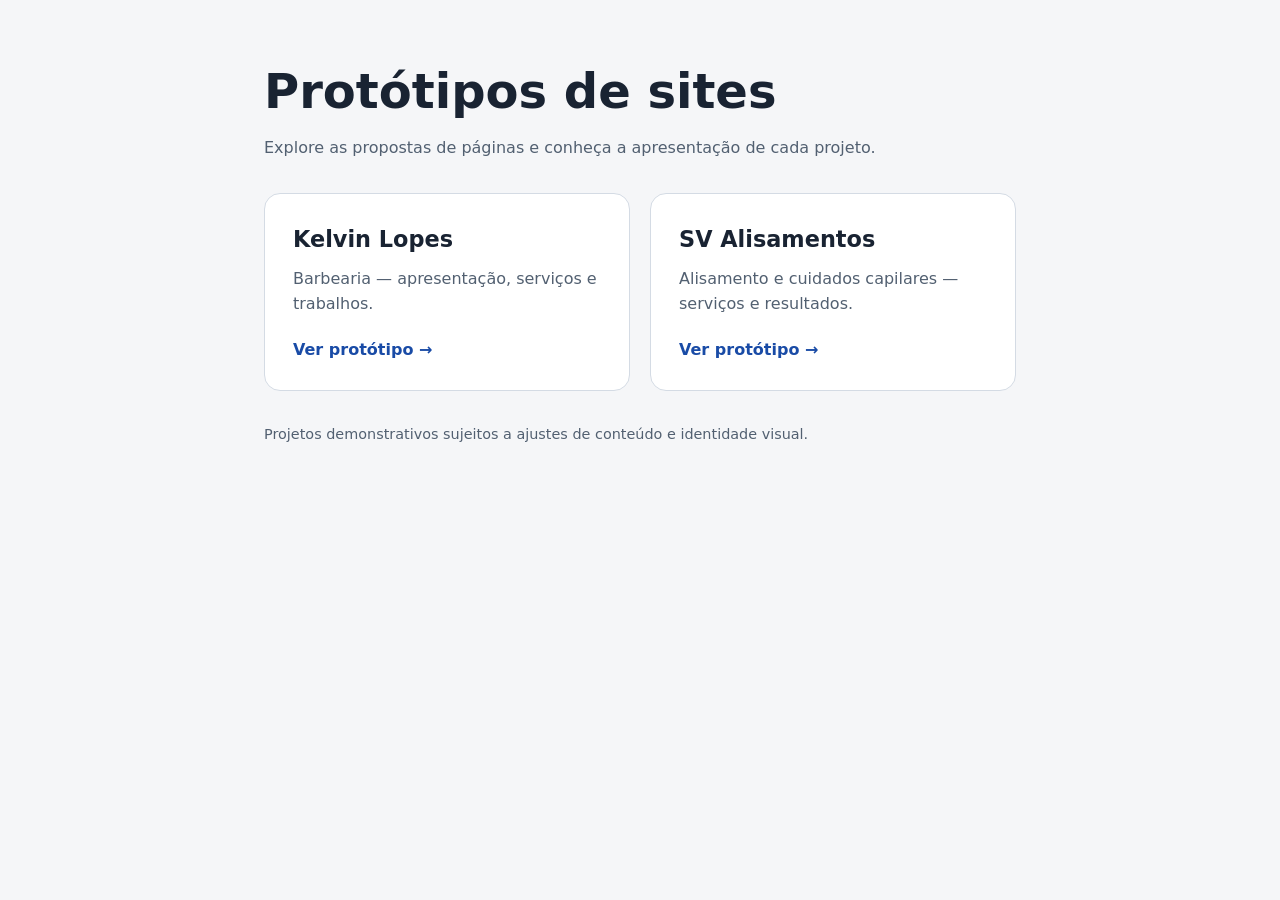
==== index.html @ c4192e2c "Adiciona pagina inicial com links para os prototipos" ====
<!DOCTYPE html>
<html lang="pt-BR">
<head>
  <meta charset="UTF-8">
  <meta name="viewport" content="width=device-width, initial-scale=1">
  <meta name="description" content="Catálogo de protótipos de sites para apresentação e avaliação.">
  <title>Protótipos de sites</title>
  <style>
    * { box-sizing: border-box; }
    body { margin: 0; background: #f5f6f8; color: #192332; font-family: system-ui, sans-serif; line-height: 1.6; }
    main { max-width: 800px; margin: 0 auto; padding: 64px 24px; }
    h1 { margin: 0 0 12px; font-size: clamp(2rem, 6vw, 3rem); line-height: 1.15; }
    p { color: #526071; }
    ul { list-style: none; padding: 0; margin: 32px 0; display: grid; grid-template-columns: repeat(auto-fit, minmax(min(100%, 280px), 1fr)); gap: 20px; }
    a { display: block; height: 100%; padding: 28px; border: 1px solid #d4dbe4; border-radius: 16px; background: #fff; color: #192332; text-decoration: none; }
    a:hover { border-color: #245ac4; background: #f0f5ff; }
    a:focus-visible { outline: 3px solid #245ac4; outline-offset: 4px; }
    h2 { margin: 0 0 8px; font-size: 1.4rem; }
    a p { margin: 0 0 20px; }
    .action { color: #194ba6; font-weight: 600; }
    .note { font-size: .9rem; }
  </style>
</head>
<body>
  <main>
    <h1>Protótipos de sites</h1>
    <p>Explore as propostas de páginas e conheça a apresentação de cada projeto.</p>
    <nav aria-label="Projetos disponíveis">
      <ul>
        <li>
          <a href="./kelvin-barber/">
            <h2>Kelvin Lopes</h2>
            <p>Barbearia — apresentação, serviços e trabalhos.</p>
            <span class="action">Ver protótipo →</span>
          </a>
        </li>
        <li>
          <a href="./sv-alisamentos/">
            <h2>SV Alisamentos</h2>
            <p>Alisamento e cuidados capilares — serviços e resultados.</p>
            <span class="action">Ver protótipo →</span>
          </a>
        </li>
      </ul>
    </nav>
    <p class="note">Projetos demonstrativos sujeitos a ajustes de conteúdo e identidade visual.</p>
  </main>
</body>
</html>
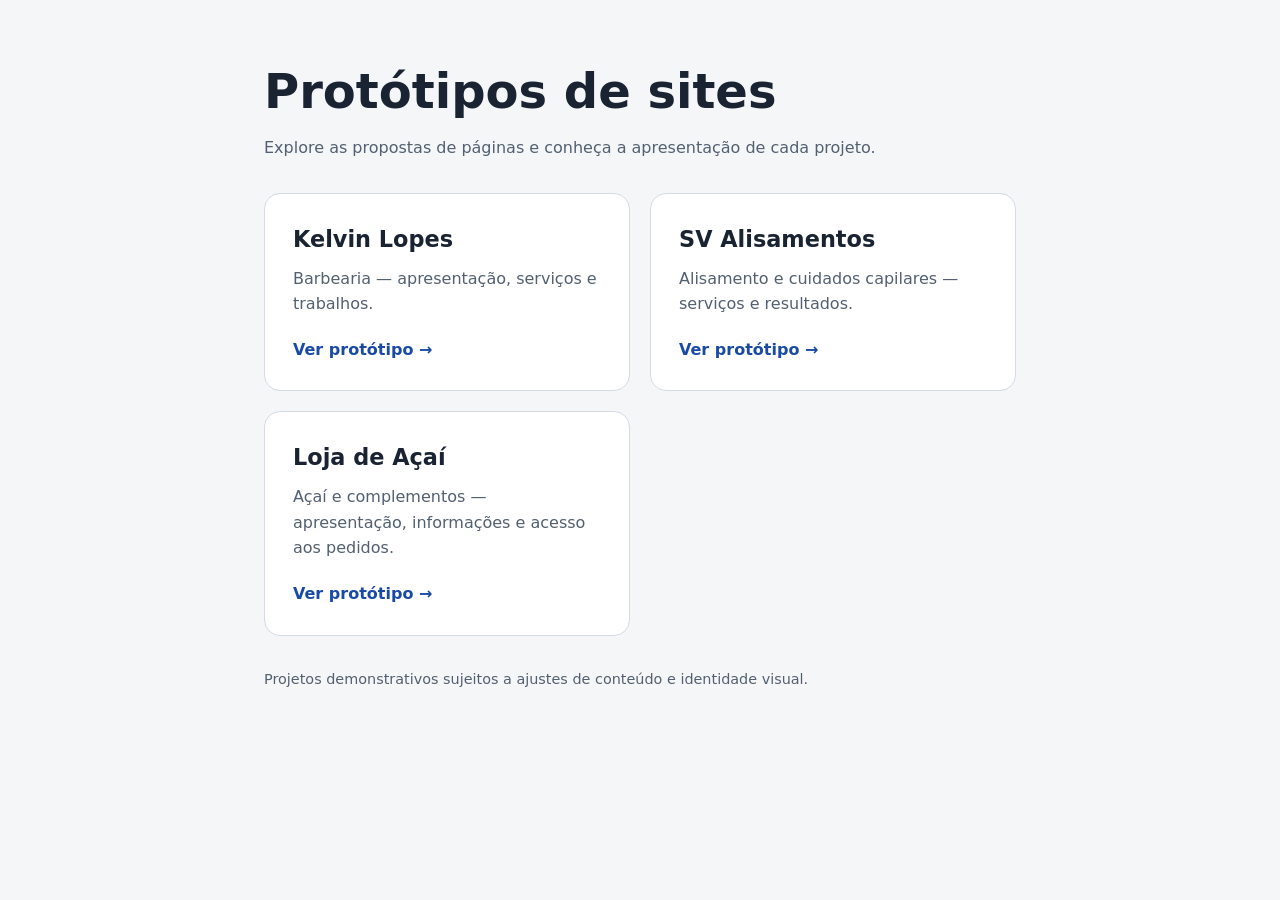
==== commit 57841769: "feat: add acai shop template to project index" ====
--- a/index.html
+++ b/index.html
@@ -41,6 +41,13 @@
             <span class="action">Ver protótipo →</span>
           </a>
         </li>
+        <li>
+          <a href="./loja-de-acai-template/">
+            <h2>Loja de Açaí</h2>
+            <p>Açaí e complementos — apresentação, informações e acesso aos pedidos.</p>
+            <span class="action">Ver protótipo →</span>
+          </a>
+        </li>
       </ul>
     </nav>
     <p class="note">Projetos demonstrativos sujeitos a ajustes de conteúdo e identidade visual.</p>
